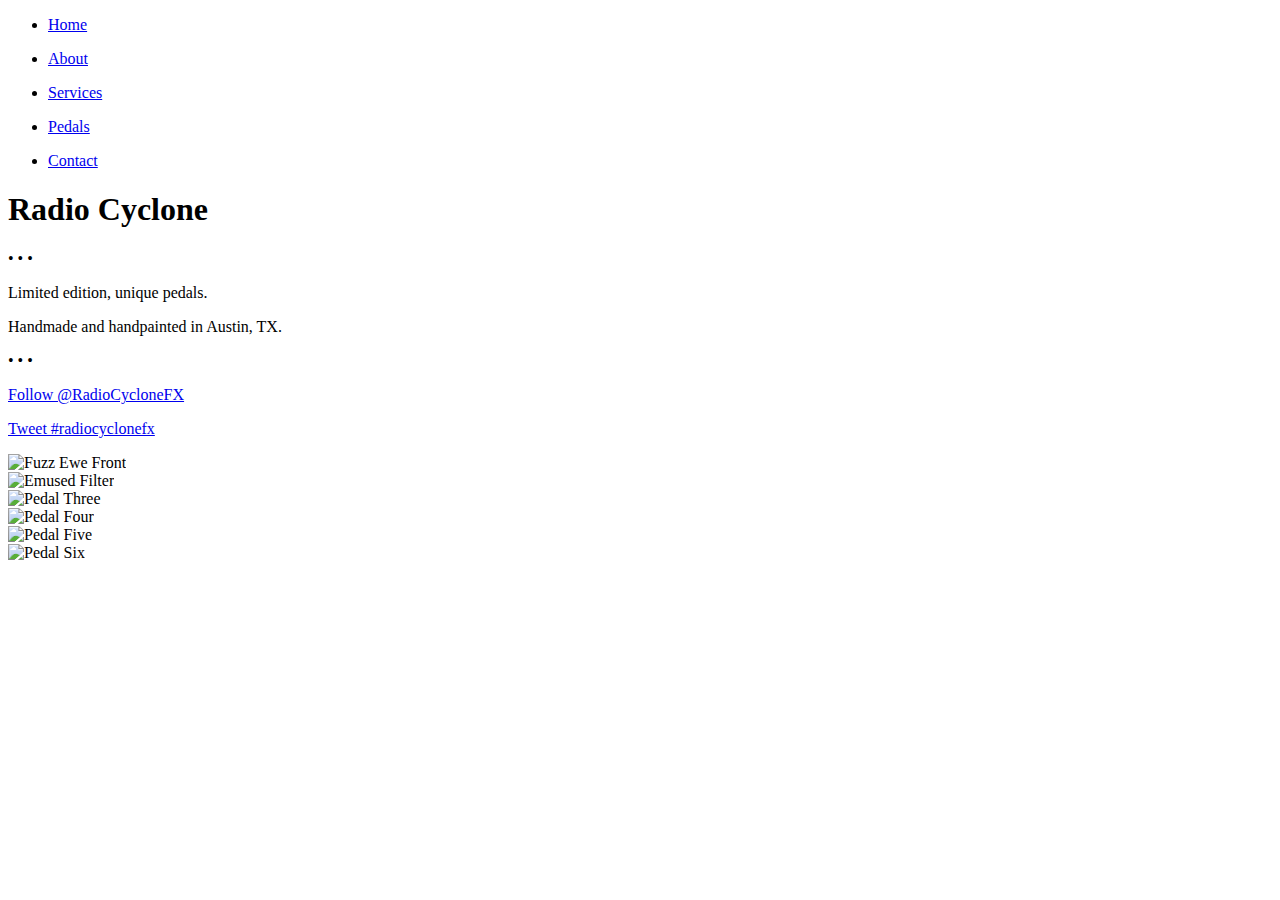
==== index.html @ bc8766a2 "Commit Two" ====
<!DOCTYPE html>
<html>
<head>
<html lang="en">
<meta charset="utf-8">
<title>Radio Cyclone FX </title>

<link rel="stylesheet" type="text/css" href="main.css">
<link rel="icon" type="image/png" href="images\favicon.png" >


<script src="https://ajax.googleapis.com/ajax/libs/jquery/1.11.3/jquery.min.js"></script>
<link rel="stylesheet" href="https://ajax.googleapis.com/ajax/libs/jqueryui/1.11.4/themes/smoothness/jquery-ui.css">
<script src="https://ajax.googleapis.com/ajax/libs/jqueryui/1.11.4/jquery-ui.min.js"></script>
<script src="howler/howler.min.js"></script>


</script>
<script src="plugins\stickyMojo.js"></script>
<script src="plugins\jquery.scrollify.js"></script>
<script src="plugins\flowType.js"></script>
<script src="script.js"></script>
</head>

<body>
 <!-- Load Facebook SDK for JavaScript -->
    <div id="fb-root"></div>
    <script>(function(d, s, id) {
      var js, fjs = d.getElementsByTagName(s)[0];
      if (d.getElementById(id)) return;
      js = d.createElement(s); js.id = id;
      js.src = "//connect.facebook.net/en_US/sdk.js#xfbml=1";
      fjs.parentNode.insertBefore(js, fjs);
    }(document, 'script', 'facebook-jssdk'));</script>

   

	<div class= "nav" >
			<ul>
				<li class="active"> <p> <a href="index.html" alt="Home page link"> Home </a></p></li>
				<li><p><a href="about.html" alt="About link"> About </a></p></li>
				<li><p><a href="services.html" alt="Contact link"> Services </a></p></li>
				<li><p><a href="pedals.html" alt="Pedals link"> Pedals </a> </p></li>
				<li class="last"><p><a href="contact.html" alt="Contact link"> Contact </a></p></li>
			</ul>
		</div>
	<div class="headerwrap">
	<div class="header">
		<h1> Radio Cyclone </h1>
		<p> • • • </p>
		<p> Limited edition, unique pedals.</p>
<p>		Handmade and handpainted in Austin, TX. </p>
		<p> • • • </p>


		<!-- Twitter buttons -->
		<p><a href="https://twitter.com/RadioCycloneFX" class="twitter-follow-button" data-show-count="false">Follow @RadioCycloneFX</a>
<script>!function(d,s,id){var js,fjs=d.getElementsByTagName(s)[0],p=/^http:/.test(d.location)?'http':'https';if(!d.getElementById(id)){js=d.createElement(s);js.id=id;js.src=p+'://platform.twitter.com/widgets.js';fjs.parentNode.insertBefore(js,fjs);}}(document, 'script', 'twitter-wjs');</script></p>
<p><a href="https://twitter.com/intent/tweet?button_hashtag=radiocyclonefx" class="twitter-hashtag-button" data-size="large" data-related="RadioCycloneFX" data-url="http://radiocyclonefx.com">Tweet #radiocyclonefx</a>
<script>!function(d,s,id){var js,fjs=d.getElementsByTagName(s)[0],p=/^http:/.test(d.location)?'http':'https';if(!d.getElementById(id)){js=d.createElement(s);js.id=id;js.src=p+'://platform.twitter.com/widgets.js';fjs.parentNode.insertBefore(js,fjs);}}(document, 'script', 'twitter-wjs');</script></p>

 <!-- Your like button code -->
    <div class="fb-like" 
        data-href="http://www.facebook.com/radiocyclonefx" 
        data-layout="standard" 
        data-action="like" 
        data-show-faces="false">
    </div>
	</div>
</div>
	<div class="main">
		<div class="row">
		<div id="p1">
			<img src="attachments/FuzzEwe_Front.png" alt="Fuzz Ewe Front"/>
		</div>

		<div id="p2">
			<img src="attachments/Emused.png" alt="Emused Filter"/>
		</div>

		<div id="p3">
			<img src="attachments\FuzzEwe_Orange.png" alt="Pedal Three"/>
		</div>
	</div>
	<div class="row">
		<div id="p4">
			<img src="attachments/FuzzEwe_Green.png" alt="Pedal Four"/>
		</div>

		<div id="p5">
			<img src="attachments/FuzzEwe_Gray.png" alt="Pedal Five"/>
		</div>

		<div id="p6">
			<img src="attachments/FuzzEwe_Purple.png" alt="Pedal Six"/>
		</div>
	</div>
	</div>


</body>

</html>
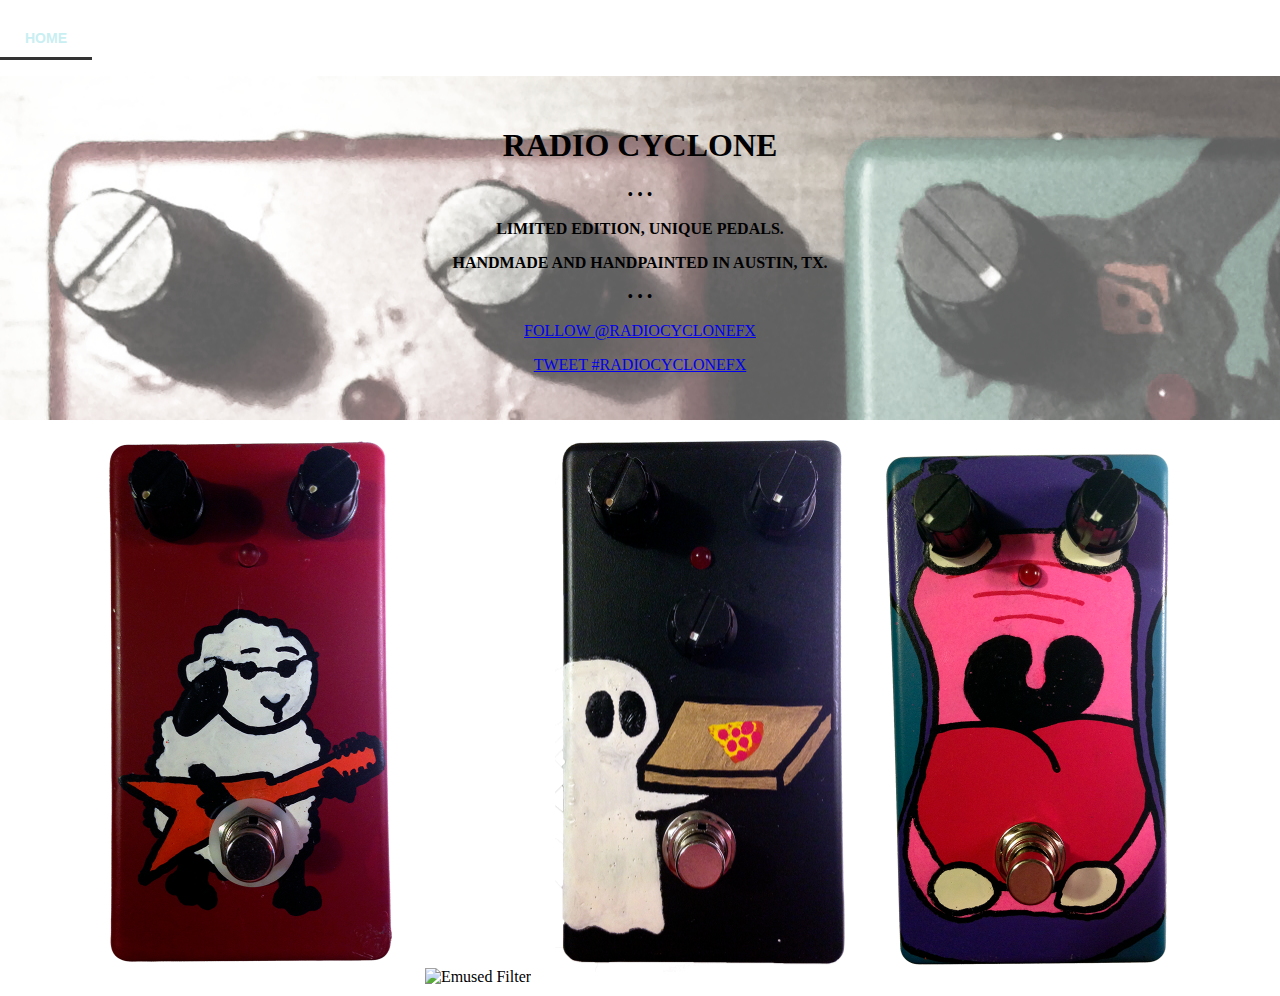
==== commit 69e331e2: "penultimate upload" ====
--- a/index.html
+++ b/index.html
@@ -18,7 +18,7 @@
 </script>
 <script src="plugins\stickyMojo.js"></script>
 <script src="plugins\jquery.scrollify.js"></script>
-<script src="plugins\flowType.js"></script>
+<script src="plugins\flowtype.js"></script>
 <script src="script.js"></script>
 </head>
 
@@ -46,10 +46,10 @@
 		</div>
 	<div class="headerwrap">
 	<div class="header">
-		<h1> Radio Cyclone </h1>
+		<h1><b> Radio Cyclone </b></h1>
 		<p> • • • </p>
-		<p> Limited edition, unique pedals.</p>
-<p>		Handmade and handpainted in Austin, TX. </p>
+		<p><b> Limited edition, unique pedals.</p>
+<p>		Handmade and handpainted in Austin, TX.</b> </p>
 		<p> • • • </p>
 
 
@@ -71,28 +71,21 @@
 	<div class="main">
 		<div class="row">
 		<div id="p1">
-			<img src="attachments/FuzzEwe_Front.png" alt="Fuzz Ewe Front"/>
+			<img class="fuzz_ewe" src="attachments\fuzz_ewe.png" alt="Fuzz Ewe"/>
 		</div>
 
 		<div id="p2">
-			<img src="attachments/Emused.png" alt="Emused Filter"/>
+			<img class="emused" src="attachments\emused.png" alt="Emused Filter"/>
 		</div>
-
-		<div id="p3">
-			<img src="attachments\FuzzEwe_Orange.png" alt="Pedal Three"/>
+</div>
+	<div class="row">	
+	<div id="p3">
+			<img class="late_delivery" src="attachments\late_delivery.png" alt="Late Delivery"/>
 		</div>
-	</div>
-	<div class="row">
+	
+	
 		<div id="p4">
-			<img src="attachments/FuzzEwe_Green.png" alt="Pedal Four"/>
-		</div>
-
-		<div id="p5">
-			<img src="attachments/FuzzEwe_Gray.png" alt="Pedal Five"/>
-		</div>
-
-		<div id="p6">
-			<img src="attachments/FuzzEwe_Purple.png" alt="Pedal Six"/>
+			<img class="hippo_dentist" src="attachments\hippo_dentist.png" alt="Hippo Dentist"/>
 		</div>
 	</div>
 	</div>
--- a/main.css
+++ b/main.css
@@ -0,0 +1,357 @@
+/* Universal CSS */
+
+
+/* Font Bank 
+font-family: 'Joti One', cursive;
+font-family: 'Kalam', cursive;
+font-family: 'Wire One', sans-serif;
+font-family: 'Underdog', cursive;
+*/
+
+@font-face {
+  font-family: 'Intense';
+  src: url('fonts/In_Tents.ttf');
+}
+@font-face {
+  font-family: 'KG';
+  src: url('fonts/KG.ttf');
+}
+
+@font-face {
+  font-family: 'Man';
+  src: url('fonts/Man.ttf');
+}
+
+
+
+html, body {
+	font-family: 'KG', 'Garamond';
+	padding: 0;
+	margin: 0;
+	border: 0;
+}
+
+
+/*NAVIGATION*/
+
+.nav {
+  background-image: url('images/bg_felt.jpg');
+  width: auto;
+  margin-top: 0px;
+}
+.nav ul {
+  list-style: none;
+  margin: 0;
+  padding: 0;
+  line-height: 1;
+  display: block;
+  zoom: 1;
+}
+.nav ul:after {
+  content: " ";
+  display: block;
+  font-size: 0;
+  height: 0;
+  clear: both;
+  visibility: hidden;
+}
+.nav ul li {
+  display: inline-block;
+  padding: 0;
+  margin: 0;
+}
+.nav.align-right ul li {
+  float: right;
+}
+.nav.align-center ul {
+  text-align: center;
+}
+.nav ul li a {
+  color: #ffffff;
+  text-decoration: none;
+  display: block;
+  padding: 15px 25px;
+  font-family: 'Open Sans', sans-serif;
+  font-weight: 700;
+  text-transform: uppercase;
+  font-size: 14px;
+  position: relative;
+  -webkit-transition: color .25s;
+  -moz-transition: color .25s;
+  -ms-transition: color .25s;
+  -o-transition: color .25s;
+  transition: color .25s;
+}
+.nav ul li a:hover {
+  color: #c9eff2;
+}
+.nav ul li a:hover:before {
+  width: 100%;
+}
+.nav ul li a:after {
+  content: "";
+  display: block;
+  position: absolute;
+  right: -3px;
+  top: 19px;
+  height: 6px;
+  width: 6px;
+  background: #ffffff;
+  opacity: .5;
+}
+.nav ul li a:before {
+  content: "";
+  display: block;
+  position: absolute;
+  left: 0;
+  bottom: 0;
+  height: 3px;
+  width: 0;
+  background: #333333;
+  -webkit-transition: width .25s;
+  -moz-transition: width .25s;
+  -ms-transition: width .25s;
+  -o-transition: width .25s;
+  transition: width .25s;
+}
+.nav ul li.last > a:after,
+.nav ul li:last-child > a:after {
+  display: none;
+}
+.nav ul li.active a {
+  color: #c9eff2;
+}
+.nav ul li.active a:before {
+  width: 100%;
+}
+.nav.align-right li.last > a:after,
+.nav.align-right li:last-child > a:after {
+  display: block;
+}
+.nav.align-right li:first-child a:after {
+  display: none;
+}
+@media screen and (max-width: 768px) {
+  .nav ul li {
+    float: none;
+    display: block;
+  }
+  .nav ul li a {
+    width: 100%;
+    -moz-box-sizing: border-box;
+    -webkit-box-sizing: border-box;
+    box-sizing: border-box;
+    border-bottom: 1px solid #fb998c;
+  }
+  .nav ul li.last > a,
+  .nav ul li:last-child > a {
+    border: 0;
+  }
+  .nav ul li a:after {
+    display: none;
+  }
+  .nav ul li a:before {
+    display: none;
+  }
+}
+
+/*
+.nav {
+	border-bottom: ridge 1px black;
+	background-image: url("images/bg_felt.jpg");
+	background-repeat: repeat;
+	top: 0;
+	left: 0;
+	right: 0;
+	margin-top: 0;
+	height: 20px;
+	z-index: 9999;
+}
+
+.nav li{
+	list-style-type: none;
+	display: inline-block;
+	padding-right: 5px;
+	color: white;
+	padding: none;
+	vertical-align: bottom;
+}
+
+.nav a{
+	color: white;
+	text-decoration: none;
+}
+
+#p2 img{
+	
+}
+*/
+
+
+/* Homepage CSS */
+
+.headerwrap{
+	padding: 30px;
+	background-image: url('attachments/all4_edit.png');
+}
+.header {
+	margin: 0 auto;
+	
+}
+
+
+.header h1 {
+	text-align: center;
+	text-transform: uppercase;
+	font-family: "Intense";
+}
+
+.header p {
+	text-align: center;
+	text-transform: uppercase;
+}
+
+
+
+.row {
+	width: 1800px;
+	margin-left: auto;
+	margin-right: auto;
+
+}
+
+.row {
+	max-width: 900px;
+	width: 900px;
+	margin-left: auto;
+	margin-right: auto;
+}
+
+.row img{
+	width: 600px;
+}
+
+.main {
+	background-image: url("images/bg_felt.jpg");
+	text-align: center;
+	border-top: darkgrey 1px;
+}
+
+
+.main img {
+	text-align: center;
+	width: 300px;
+	padding: 10px;
+}
+
+
+
+.main div {
+	display: inline;
+}
+
+/* subpages */
+
+.subpageTitle {
+	text-align: center;
+}
+
+/*Pedals Page */
+
+.pedalWrap {
+	min-height: 525px;
+	margin-top: 25px;
+}
+
+.pedalWrap img{
+	width: 300px;
+	height: 100%;
+	margin: 10px;
+}
+
+.floatLeft {
+	float: left;
+}
+
+.textRight {
+	text-align: right;
+	margin: 20px;
+}
+
+.textLeft {
+	text-align: left;
+	margin: 10px;
+}
+
+.slide img {
+	width: 40%;
+	max-height: 700px;
+	margin-right: 20%;
+	margin-bottom: 10%;
+}
+
+.slide p {
+	margin-left: 20%;
+	margin-bottom: 10%;
+}
+
+.slide {
+	vertical-align: top;
+	margin-top: 0px;
+}
+
+.slide h2 {
+	margin-top: 0px;
+	padding-top: 0px;
+}
+
+
+.logos img {
+	max-width: 500px;
+}
+
+
+/*Scrolling Page Arrow Manipulation*/
+
+
+.fp-controlArrow {
+    position: absolute;
+    z-index: 4;
+    top: 50%;
+    cursor: pointer;
+    width: 0;
+    height: 0;
+    border-style: solid;
+    margin-top: -38px;
+}
+.fp-controlArrow.fp-prev {
+    left: 15px;
+    width: 0;
+    border-width: 8.5px 4px 8.5px 0;
+    border-color: transparent #fff transparent transparent;
+}
+.fp-controlArrow.fp-next {
+    right: 15px;
+    border-width: 8.5px 0 8.5px 4px;
+    border-color: transparent transparent transparent #fff;
+}
+
+#fp-nav ul li a span, 
+.fp-slidesNav ul li a span {
+    background: white;
+    width: 8px;
+    height: 8px;
+    margin: -4px 0 0 -4px;
+}
+      
+#fp-nav ul li a.active span, 
+.fp-slidesNav ul li a.active span, 
+#fp-nav ul li:hover a.active span, 
+.fp-slidesNav ul li:hover a.active span {
+    width: 16px;
+    height: 16px;
+    margin: -8px 0 0 -8px;
+    background: transparent;
+    box-sizing: border-box;
+    border: 1px solid #24221F;
+}
